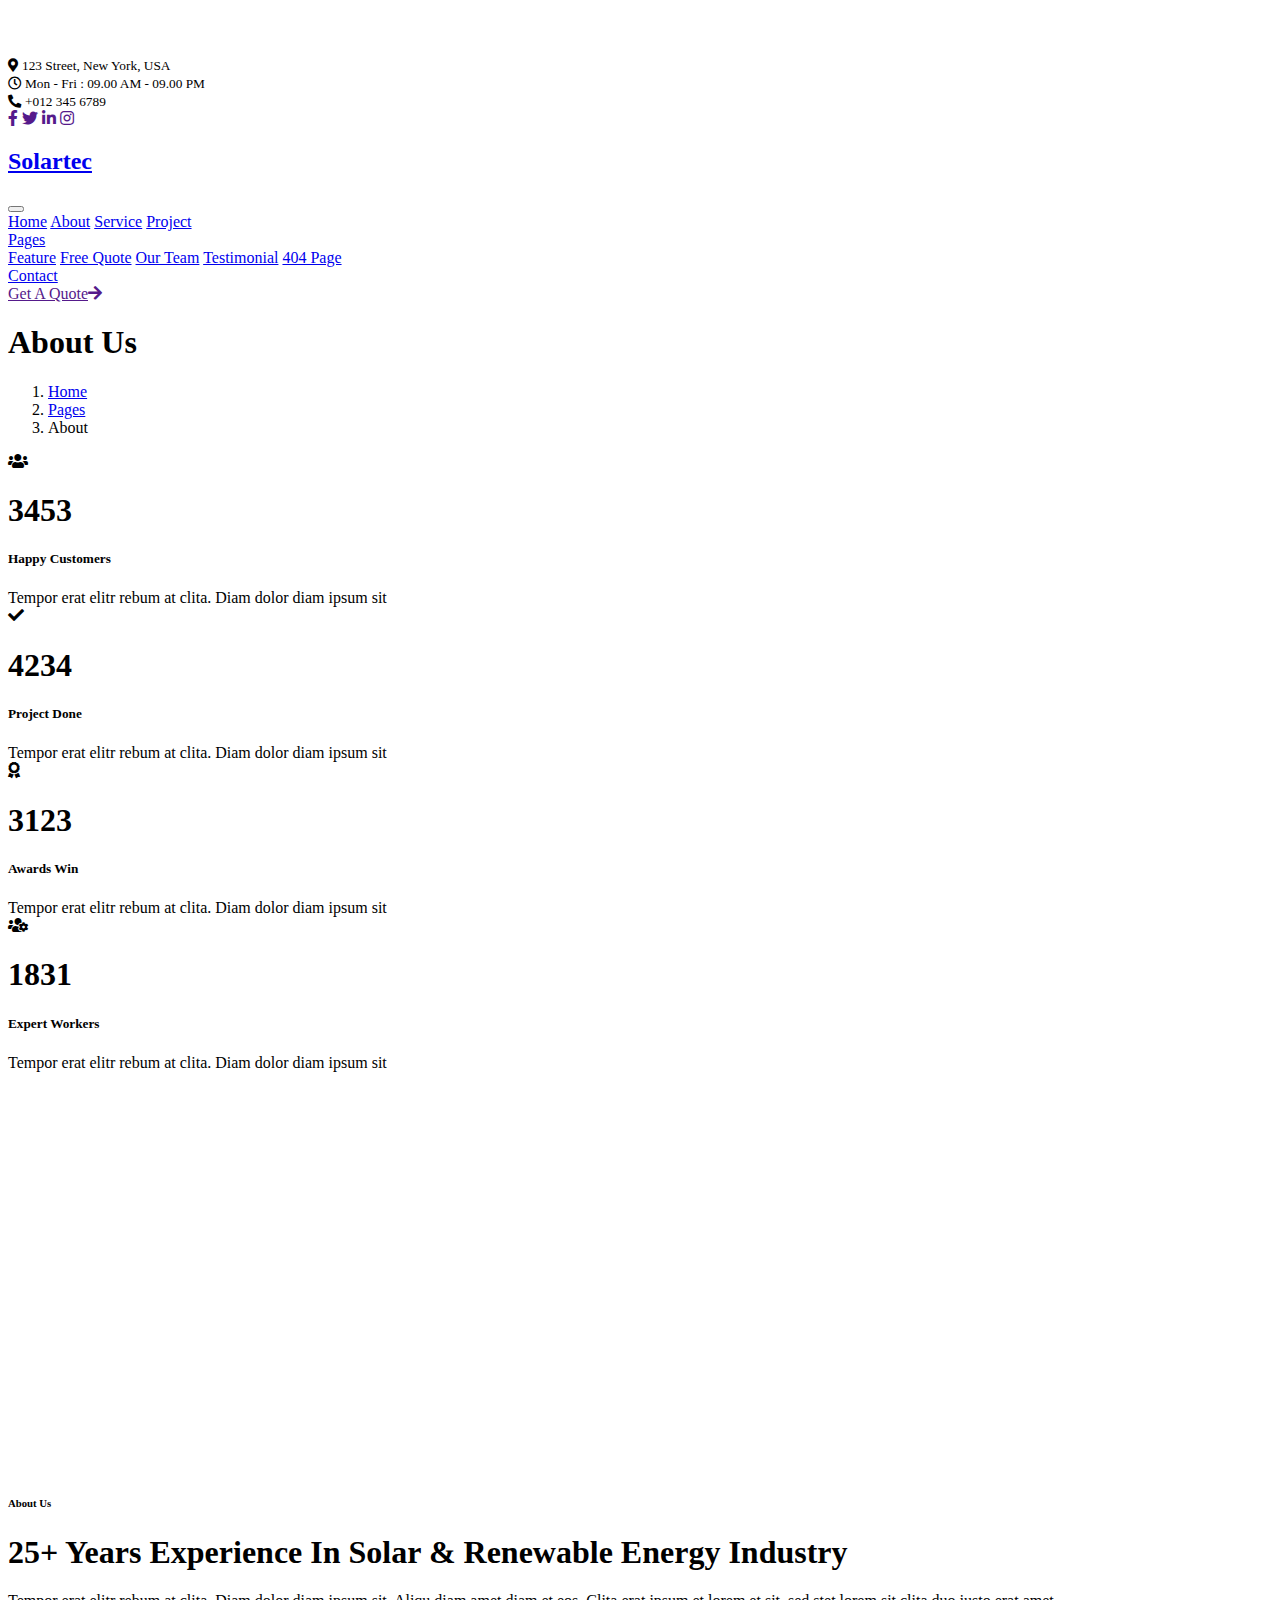
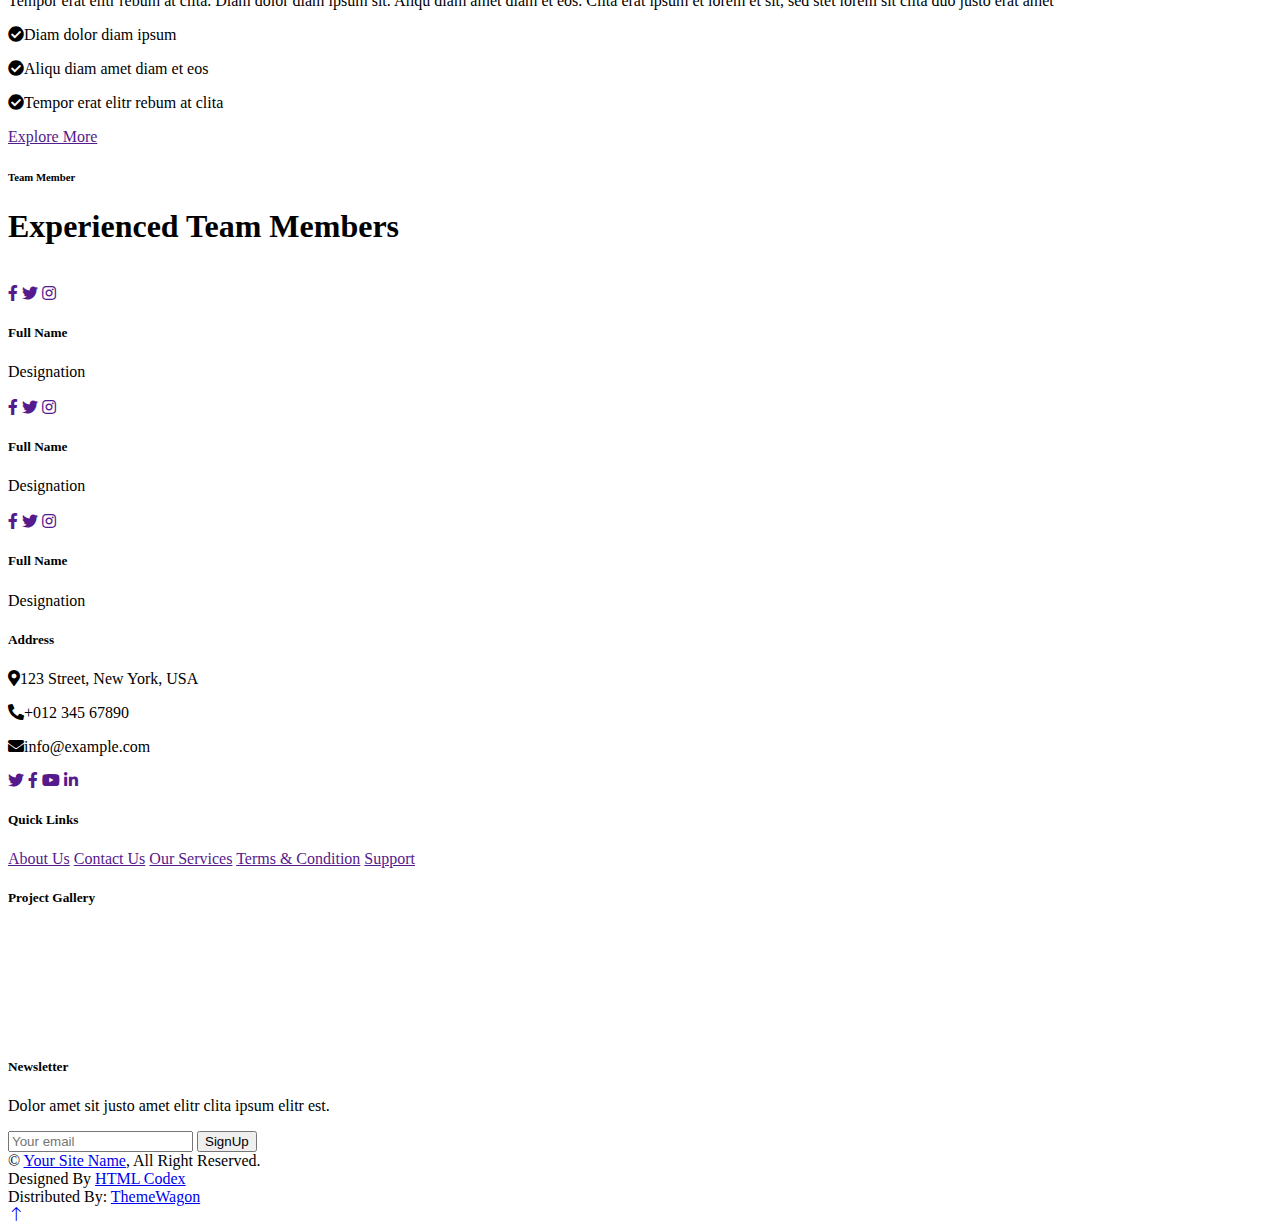
==== about.html @ 2e301d03 "Create about.html" ====
<!DOCTYPE html>
<html lang="en">

<head>
    <meta charset="utf-8">
    <title>Solartec - Renewable Energy Website Template</title>
    <meta content="width=device-width, initial-scale=1.0" name="viewport">
    <meta content="" name="keywords">
    <meta content="" name="description">

    <!-- Favicon -->
    <link href="img/favicon.ico" rel="icon">

    <!-- Google Web Fonts -->
    <link rel="preconnect" href="https://fonts.googleapis.com">
    <link rel="preconnect" href="https://fonts.gstatic.com" crossorigin>
    <link href="https://fonts.googleapis.com/css2?family=Open+Sans:wght@400;500&family=Roboto:wght@500;700;900&display=swap" rel="stylesheet"> 

    <!-- Icon Font Stylesheet -->
    <link href="https://cdnjs.cloudflare.com/ajax/libs/font-awesome/5.10.0/css/all.min.css" rel="stylesheet">
    <link href="https://cdn.jsdelivr.net/npm/bootstrap-icons@1.4.1/font/bootstrap-icons.css" rel="stylesheet">

    <!-- Libraries Stylesheet -->
    <link href="lib/animate/animate.min.css" rel="stylesheet">
    <link href="lib/owlcarousel/assets/owl.carousel.min.css" rel="stylesheet">
    <link href="lib/lightbox/css/lightbox.min.css" rel="stylesheet">

    <!-- Customized Bootstrap Stylesheet -->
    <link href="css/bootstrap.min.css" rel="stylesheet">

    <!-- Template Stylesheet -->
    <link href="css/style.css" rel="stylesheet">
</head>

<body>
    <!-- Spinner Start -->
    <div id="spinner" class="show bg-white position-fixed translate-middle w-100 vh-100 top-50 start-50 d-flex align-items-center justify-content-center">
        <div class="spinner-border text-primary" style="width: 3rem; height: 3rem;" role="status">
            <span class="sr-only">Loading...</span>
        </div>
    </div>
    <!-- Spinner End -->


    <!-- Topbar Start -->
    <div class="container-fluid bg-dark p-0">
        <div class="row gx-0 d-none d-lg-flex">
            <div class="col-lg-7 px-5 text-start">
                <div class="h-100 d-inline-flex align-items-center me-4">
                    <small class="fa fa-map-marker-alt text-primary me-2"></small>
                    <small>123 Street, New York, USA</small>
                </div>
                <div class="h-100 d-inline-flex align-items-center">
                    <small class="far fa-clock text-primary me-2"></small>
                    <small>Mon - Fri : 09.00 AM - 09.00 PM</small>
                </div>
            </div>
            <div class="col-lg-5 px-5 text-end">
                <div class="h-100 d-inline-flex align-items-center me-4">
                    <small class="fa fa-phone-alt text-primary me-2"></small>
                    <small>+012 345 6789</small>
                </div>
                <div class="h-100 d-inline-flex align-items-center mx-n2">
                    <a class="btn btn-square btn-link rounded-0 border-0 border-end border-secondary" href=""><i class="fab fa-facebook-f"></i></a>
                    <a class="btn btn-square btn-link rounded-0 border-0 border-end border-secondary" href=""><i class="fab fa-twitter"></i></a>
                    <a class="btn btn-square btn-link rounded-0 border-0 border-end border-secondary" href=""><i class="fab fa-linkedin-in"></i></a>
                    <a class="btn btn-square btn-link rounded-0" href=""><i class="fab fa-instagram"></i></a>
                </div>
            </div>
        </div>
    </div>
    <!-- Topbar End -->


    <!-- Navbar Start -->
    <nav class="navbar navbar-expand-lg bg-white navbar-light sticky-top p-0">
        <a href="index.html" class="navbar-brand d-flex align-items-center border-end px-4 px-lg-5">
            <h2 class="m-0 text-primary">Solartec</h2>
        </a>
        <button type="button" class="navbar-toggler me-4" data-bs-toggle="collapse" data-bs-target="#navbarCollapse">
            <span class="navbar-toggler-icon"></span>
        </button>
        <div class="collapse navbar-collapse" id="navbarCollapse">
            <div class="navbar-nav ms-auto p-4 p-lg-0">
                <a href="index.html" class="nav-item nav-link">Home</a>
                <a href="about.html" class="nav-item nav-link active">About</a>
                <a href="service.html" class="nav-item nav-link">Service</a>
                <a href="project.html" class="nav-item nav-link">Project</a>
                <div class="nav-item dropdown">
                    <a href="#" class="nav-link dropdown-toggle" data-bs-toggle="dropdown">Pages</a>
                    <div class="dropdown-menu bg-light m-0">
                        <a href="feature.html" class="dropdown-item">Feature</a>
                        <a href="quote.html" class="dropdown-item">Free Quote</a>
                        <a href="team.html" class="dropdown-item">Our Team</a>
                        <a href="testimonial.html" class="dropdown-item">Testimonial</a>
                        <a href="404.html" class="dropdown-item">404 Page</a>
                    </div>
                </div>
                <a href="contact.html" class="nav-item nav-link">Contact</a>
            </div>
            <a href="" class="btn btn-primary rounded-0 py-4 px-lg-5 d-none d-lg-block">Get A Quote<i class="fa fa-arrow-right ms-3"></i></a>
        </div>
    </nav>
    <!-- Navbar End -->


    <!-- Page Header Start -->
    <div class="container-fluid page-header py-5 mb-5">
        <div class="container py-5">
            <h1 class="display-3 text-white mb-3 animated slideInDown">About Us</h1>
            <nav aria-label="breadcrumb animated slideInDown">
                <ol class="breadcrumb">
                    <li class="breadcrumb-item"><a class="text-white" href="#">Home</a></li>
                    <li class="breadcrumb-item"><a class="text-white" href="#">Pages</a></li>
                    <li class="breadcrumb-item text-white active" aria-current="page">About</li>
                </ol>
            </nav>
        </div>
    </div>
    <!-- Page Header End -->


    <!-- Feature Start -->
    <div class="container-xxl py-5">
        <div class="container">
            <div class="row g-5">
                <div class="col-md-6 col-lg-3 wow fadeIn" data-wow-delay="0.1s">
                    <div class="d-flex align-items-center mb-4">
                        <div class="btn-lg-square bg-primary rounded-circle me-3">
                            <i class="fa fa-users text-white"></i>
                        </div>
                        <h1 class="mb-0" data-toggle="counter-up">3453</h1>
                    </div>
                    <h5 class="mb-3">Happy Customers</h5>
                    <span>Tempor erat elitr rebum at clita. Diam dolor diam ipsum sit</span>
                </div>
                <div class="col-md-6 col-lg-3 wow fadeIn" data-wow-delay="0.3s">
                    <div class="d-flex align-items-center mb-4">
                        <div class="btn-lg-square bg-primary rounded-circle me-3">
                            <i class="fa fa-check text-white"></i>
                        </div>
                        <h1 class="mb-0" data-toggle="counter-up">4234</h1>
                    </div>
                    <h5 class="mb-3">Project Done</h5>
                    <span>Tempor erat elitr rebum at clita. Diam dolor diam ipsum sit</span>
                </div>
                <div class="col-md-6 col-lg-3 wow fadeIn" data-wow-delay="0.5s">
                    <div class="d-flex align-items-center mb-4">
                        <div class="btn-lg-square bg-primary rounded-circle me-3">
                            <i class="fa fa-award text-white"></i>
                        </div>
                        <h1 class="mb-0" data-toggle="counter-up">3123</h1>
                    </div>
                    <h5 class="mb-3">Awards Win</h5>
                    <span>Tempor erat elitr rebum at clita. Diam dolor diam ipsum sit</span>
                </div>
                <div class="col-md-6 col-lg-3 wow fadeIn" data-wow-delay="0.7s">
                    <div class="d-flex align-items-center mb-4">
                        <div class="btn-lg-square bg-primary rounded-circle me-3">
                            <i class="fa fa-users-cog text-white"></i>
                        </div>
                        <h1 class="mb-0" data-toggle="counter-up">1831</h1>
                    </div>
                    <h5 class="mb-3">Expert Workers</h5>
                    <span>Tempor erat elitr rebum at clita. Diam dolor diam ipsum sit</span>
                </div>
            </div>
        </div>
    </div>
    <!-- Feature Start -->
    

    <!-- About Start -->
    <div class="container-fluid bg-light overflow-hidden my-5 px-lg-0">
        <div class="container about px-lg-0">
            <div class="row g-0 mx-lg-0">
                <div class="col-lg-6 ps-lg-0 wow fadeIn" data-wow-delay="0.1s" style="min-height: 400px;">
                    <div class="position-relative h-100">
                        <img class="position-absolute img-fluid w-100 h-100" src="img/about.jpg" style="object-fit: cover;" alt="">
                    </div>
                </div>
                <div class="col-lg-6 about-text py-5 wow fadeIn" data-wow-delay="0.5s">
                    <div class="p-lg-5 pe-lg-0">
                        <h6 class="text-primary">About Us</h6>
                        <h1 class="mb-4">25+ Years Experience In Solar & Renewable Energy Industry</h1>
                        <p>Tempor erat elitr rebum at clita. Diam dolor diam ipsum sit. Aliqu diam amet diam et eos. Clita erat ipsum et lorem et sit, sed stet lorem sit clita duo justo erat amet</p>
                        <p><i class="fa fa-check-circle text-primary me-3"></i>Diam dolor diam ipsum</p>
                        <p><i class="fa fa-check-circle text-primary me-3"></i>Aliqu diam amet diam et eos</p>
                        <p><i class="fa fa-check-circle text-primary me-3"></i>Tempor erat elitr rebum at clita</p>
                        <a href="" class="btn btn-primary rounded-pill py-3 px-5 mt-3">Explore More</a>
                    </div>
                </div>
            </div>
        </div>
    </div>
    <!-- About End -->


    <!-- Team Start -->
    <div class="container-xxl py-5">
        <div class="container">
            <div class="text-center mx-auto mb-5 wow fadeInUp" data-wow-delay="0.1s" style="max-width: 600px;">
                <h6 class="text-primary">Team Member</h6>
                <h1 class="mb-4">Experienced Team Members</h1>
            </div>
            <div class="row g-4">
                <div class="col-lg-4 col-md-6 wow fadeInUp" data-wow-delay="0.1s">
                    <div class="team-item rounded overflow-hidden">
                        <div class="d-flex">
                            <img class="img-fluid w-75" src="img/team-1.jpg" alt="">
                            <div class="team-social w-25">
                                <a class="btn btn-lg-square btn-outline-primary rounded-circle mt-3" href=""><i class="fab fa-facebook-f"></i></a>
                                <a class="btn btn-lg-square btn-outline-primary rounded-circle mt-3" href=""><i class="fab fa-twitter"></i></a>
                                <a class="btn btn-lg-square btn-outline-primary rounded-circle mt-3" href=""><i class="fab fa-instagram"></i></a>
                            </div>
                        </div>
                        <div class="p-4">
                            <h5>Full Name</h5>
                            <span>Designation</span>
                        </div>
                    </div>
                </div>
                <div class="col-lg-4 col-md-6 wow fadeInUp" data-wow-delay="0.3s">
                    <div class="team-item rounded overflow-hidden">
                        <div class="d-flex">
                            <img class="img-fluid w-75" src="img/team-2.jpg" alt="">
                            <div class="team-social w-25">
                                <a class="btn btn-lg-square btn-outline-primary rounded-circle mt-3" href=""><i class="fab fa-facebook-f"></i></a>
                                <a class="btn btn-lg-square btn-outline-primary rounded-circle mt-3" href=""><i class="fab fa-twitter"></i></a>
                                <a class="btn btn-lg-square btn-outline-primary rounded-circle mt-3" href=""><i class="fab fa-instagram"></i></a>
                            </div>
                        </div>
                        <div class="p-4">
                            <h5>Full Name</h5>
                            <span>Designation</span>
                        </div>
                    </div>
                </div>
                <div class="col-lg-4 col-md-6 wow fadeInUp" data-wow-delay="0.5s">
                    <div class="team-item rounded overflow-hidden">
                        <div class="d-flex">
                            <img class="img-fluid w-75" src="img/team-3.jpg" alt="">
                            <div class="team-social w-25">
                                <a class="btn btn-lg-square btn-outline-primary rounded-circle mt-3" href=""><i class="fab fa-facebook-f"></i></a>
                                <a class="btn btn-lg-square btn-outline-primary rounded-circle mt-3" href=""><i class="fab fa-twitter"></i></a>
                                <a class="btn btn-lg-square btn-outline-primary rounded-circle mt-3" href=""><i class="fab fa-instagram"></i></a>
                            </div>
                        </div>
                        <div class="p-4">
                            <h5>Full Name</h5>
                            <span>Designation</span>
                        </div>
                    </div>
                </div>
            </div>
        </div>
    </div>
    <!-- Team End -->
        

    <!-- Footer Start -->
    <div class="container-fluid bg-dark text-body footer mt-5 pt-5 wow fadeIn" data-wow-delay="0.1s">
        <div class="container py-5">
            <div class="row g-5">
                <div class="col-lg-3 col-md-6">
                    <h5 class="text-white mb-4">Address</h5>
                    <p class="mb-2"><i class="fa fa-map-marker-alt me-3"></i>123 Street, New York, USA</p>
                    <p class="mb-2"><i class="fa fa-phone-alt me-3"></i>+012 345 67890</p>
                    <p class="mb-2"><i class="fa fa-envelope me-3"></i>info@example.com</p>
                    <div class="d-flex pt-2">
                        <a class="btn btn-square btn-outline-light btn-social" href=""><i class="fab fa-twitter"></i></a>
                        <a class="btn btn-square btn-outline-light btn-social" href=""><i class="fab fa-facebook-f"></i></a>
                        <a class="btn btn-square btn-outline-light btn-social" href=""><i class="fab fa-youtube"></i></a>
                        <a class="btn btn-square btn-outline-light btn-social" href=""><i class="fab fa-linkedin-in"></i></a>
                    </div>
                </div>
                <div class="col-lg-3 col-md-6">
                    <h5 class="text-white mb-4">Quick Links</h5>
                    <a class="btn btn-link" href="">About Us</a>
                    <a class="btn btn-link" href="">Contact Us</a>
                    <a class="btn btn-link" href="">Our Services</a>
                    <a class="btn btn-link" href="">Terms & Condition</a>
                    <a class="btn btn-link" href="">Support</a>
                </div>
                <div class="col-lg-3 col-md-6">
                    <h5 class="text-white mb-4">Project Gallery</h5>
                    <div class="row g-2">
                        <div class="col-4">
                            <img class="img-fluid rounded" src="img/gallery-1.jpg" alt="">
                        </div>
                        <div class="col-4">
                            <img class="img-fluid rounded" src="img/gallery-2.jpg" alt="">
                        </div>
                        <div class="col-4">
                            <img class="img-fluid rounded" src="img/gallery-3.jpg" alt="">
                        </div>
                        <div class="col-4">
                            <img class="img-fluid rounded" src="img/gallery-4.jpg" alt="">
                        </div>
                        <div class="col-4">
                            <img class="img-fluid rounded" src="img/gallery-5.jpg" alt="">
                        </div>
                        <div class="col-4">
                            <img class="img-fluid rounded" src="img/gallery-6.jpg" alt="">
                        </div>
                    </div>
                </div>
                <div class="col-lg-3 col-md-6">
                    <h5 class="text-white mb-4">Newsletter</h5>
                    <p>Dolor amet sit justo amet elitr clita ipsum elitr est.</p>
                    <div class="position-relative mx-auto" style="max-width: 400px;">
                        <input class="form-control border-0 w-100 py-3 ps-4 pe-5" type="text" placeholder="Your email">
                        <button type="button" class="btn btn-primary py-2 position-absolute top-0 end-0 mt-2 me-2">SignUp</button>
                    </div>
                </div>
            </div>
        </div>
        <div class="container">
            <div class="copyright">
                <div class="row">
                    <div class="col-md-6 text-center text-md-start mb-3 mb-md-0">
                        &copy; <a href="#">Your Site Name</a>, All Right Reserved.
                    </div>
                    <div class="col-md-6 text-center text-md-end">
                        <!--/*** This template is free as long as you keep the footer author’s credit link/attribution link/backlink. If you'd like to use the template without the footer author’s credit link/attribution link/backlink, you can purchase the Credit Removal License from "https://htmlcodex.com/credit-removal". Thank you for your support. ***/-->
                        Designed By <a href="https://htmlcodex.com">HTML Codex</a>
                        <br>Distributed By: <a href="https://themewagon.com" target="_blank">ThemeWagon</a>
                    </div>
                </div>
            </div>
        </div>
    </div>
    <!-- Footer End -->


    <!-- Back to Top -->
    <a href="#" class="btn btn-lg btn-primary btn-lg-square rounded-circle back-to-top"><i class="bi bi-arrow-up"></i></a>


    <!-- JavaScript Libraries -->
    <script src="https://code.jquery.com/jquery-3.4.1.min.js"></script>
    <script src="https://cdn.jsdelivr.net/npm/bootstrap@5.0.0/dist/js/bootstrap.bundle.min.js"></script>
    <script src="lib/wow/wow.min.js"></script>
    <script src="lib/easing/easing.min.js"></script>
    <script src="lib/waypoints/waypoints.min.js"></script>
    <script src="lib/counterup/counterup.min.js"></script>
    <script src="lib/owlcarousel/owl.carousel.min.js"></script>
    <script src="lib/isotope/isotope.pkgd.min.js"></script>
    <script src="lib/lightbox/js/lightbox.min.js"></script>

    <!-- Template Javascript -->
    <script src="js/main.js"></script>
</body>

</html>
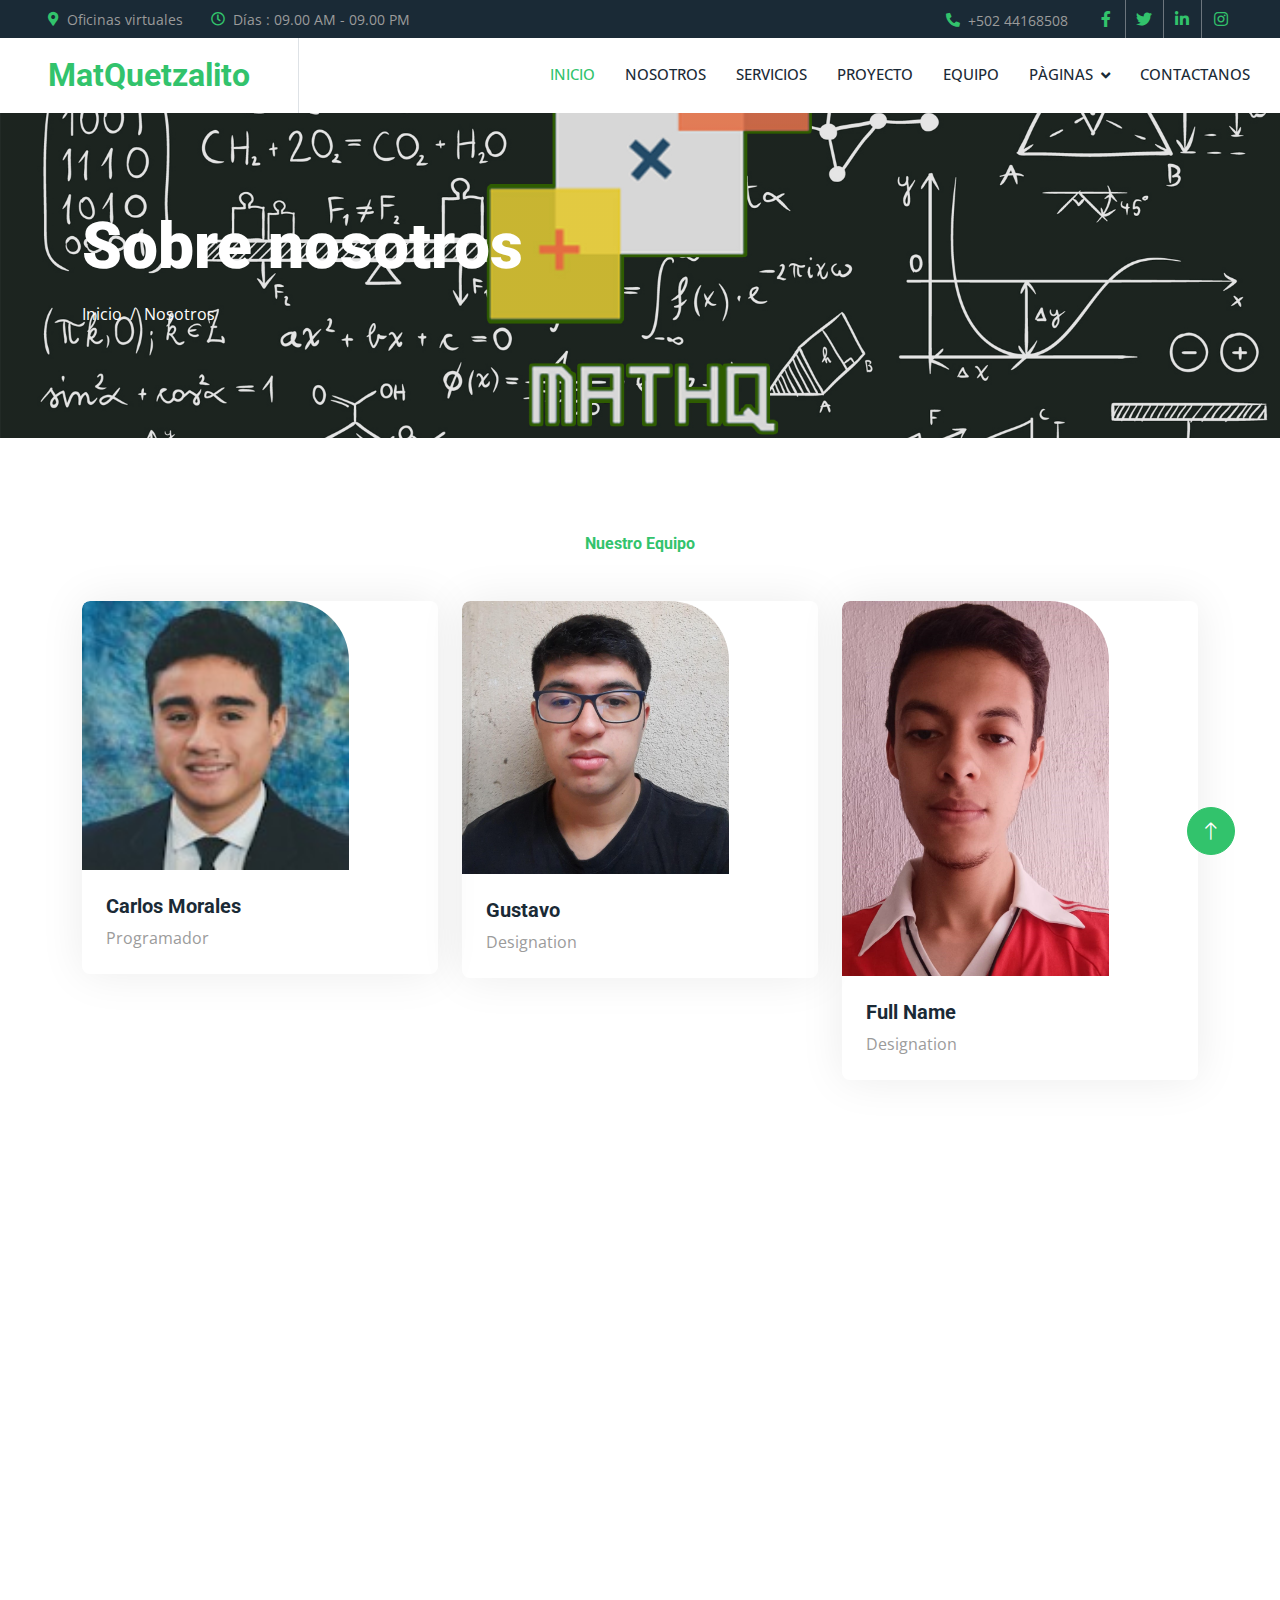
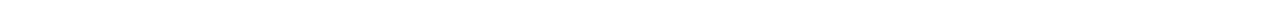
==== commit 67b83788: "Update about.html" ====
--- a/about.html
+++ b/about.html
@@ -3,7 +3,7 @@
 
 <head>
     <meta charset="utf-8">
-    <title>Solartec - Renewable Energy Website Template</title>
+    <title>Nosotros</title>
     <meta content="width=device-width, initial-scale=1.0" name="viewport">
     <meta content="" name="keywords">
     <meta content="" name="description">
@@ -36,7 +36,7 @@
     <!-- Spinner Start -->
     <div id="spinner" class="show bg-white position-fixed translate-middle w-100 vh-100 top-50 start-50 d-flex align-items-center justify-content-center">
         <div class="spinner-border text-primary" style="width: 3rem; height: 3rem;" role="status">
-            <span class="sr-only">Loading...</span>
+            <span class="sr-only">Cargando...</span>
         </div>
     </div>
     <!-- Spinner End -->
@@ -48,23 +48,23 @@
             <div class="col-lg-7 px-5 text-start">
                 <div class="h-100 d-inline-flex align-items-center me-4">
                     <small class="fa fa-map-marker-alt text-primary me-2"></small>
-                    <small>123 Street, New York, USA</small>
+                    <small>Oficinas virtuales </small>
                 </div>
                 <div class="h-100 d-inline-flex align-items-center">
                     <small class="far fa-clock text-primary me-2"></small>
-                    <small>Mon - Fri : 09.00 AM - 09.00 PM</small>
+                    <small>Días  : 09.00 AM - 09.00 PM</small>
                 </div>
             </div>
             <div class="col-lg-5 px-5 text-end">
                 <div class="h-100 d-inline-flex align-items-center me-4">
                     <small class="fa fa-phone-alt text-primary me-2"></small>
-                    <small>+012 345 6789</small>
+                    <small>+502 44168508</small>
                 </div>
                 <div class="h-100 d-inline-flex align-items-center mx-n2">
-                    <a class="btn btn-square btn-link rounded-0 border-0 border-end border-secondary" href=""><i class="fab fa-facebook-f"></i></a>
+                    <a class="btn btn-square btn-link rounded-0 border-0 border-end border-secondary" href="https://www.facebook.com/profile.php?id=100080714736015" target="_blank"><i class="fab fa-facebook-f"></i></a>
                     <a class="btn btn-square btn-link rounded-0 border-0 border-end border-secondary" href=""><i class="fab fa-twitter"></i></a>
                     <a class="btn btn-square btn-link rounded-0 border-0 border-end border-secondary" href=""><i class="fab fa-linkedin-in"></i></a>
-                    <a class="btn btn-square btn-link rounded-0" href=""><i class="fab fa-instagram"></i></a>
+                    <a class="btn btn-square btn-link rounded-0" href="https://www.instagram.com/math_quetzalito/" target="_blank"><i class="fab fa-instagram"></i></a>
                 </div>
             </div>
         </div>
@@ -75,30 +75,30 @@
     <!-- Navbar Start -->
     <nav class="navbar navbar-expand-lg bg-white navbar-light sticky-top p-0">
         <a href="index.html" class="navbar-brand d-flex align-items-center border-end px-4 px-lg-5">
-            <h2 class="m-0 text-primary">Solartec</h2>
+            <h2 class="m-0 text-primary">MatQuetzalito</h2>
         </a>
         <button type="button" class="navbar-toggler me-4" data-bs-toggle="collapse" data-bs-target="#navbarCollapse">
             <span class="navbar-toggler-icon"></span>
         </button>
         <div class="collapse navbar-collapse" id="navbarCollapse">
             <div class="navbar-nav ms-auto p-4 p-lg-0">
-                <a href="index.html" class="nav-item nav-link">Home</a>
-                <a href="about.html" class="nav-item nav-link active">About</a>
-                <a href="service.html" class="nav-item nav-link">Service</a>
-                <a href="project.html" class="nav-item nav-link">Project</a>
+                <a href="index.html" class="nav-item nav-link active">inicio</a>
+                <a href="about.html" class="nav-item nav-link">Nosotros</a>
+                <a href="service.html" class="nav-item nav-link">Servicios</a>
+                <a href="project.html" class="nav-item nav-link">proyecto</a>
+                <a href="team.html" class="nav-item nav-link">Equipo</a>
                 <div class="nav-item dropdown">
-                    <a href="#" class="nav-link dropdown-toggle" data-bs-toggle="dropdown">Pages</a>
-                    <div class="dropdown-menu bg-light m-0">
+                    <a href="#" class="nav-link dropdown-toggle" data-bs-toggle="dropdown">Pàginas</a>
+                    <!--<div class="dropdown-menu bg-light m-0">
                         <a href="feature.html" class="dropdown-item">Feature</a>
                         <a href="quote.html" class="dropdown-item">Free Quote</a>
-                        <a href="team.html" class="dropdown-item">Our Team</a>
                         <a href="testimonial.html" class="dropdown-item">Testimonial</a>
                         <a href="404.html" class="dropdown-item">404 Page</a>
-                    </div>
-                </div>
-                <a href="contact.html" class="nav-item nav-link">Contact</a>
-            </div>
-            <a href="" class="btn btn-primary rounded-0 py-4 px-lg-5 d-none d-lg-block">Get A Quote<i class="fa fa-arrow-right ms-3"></i></a>
+                    </div>-->
+                </div>
+                <a href="contact.html" class="nav-item nav-link">Contactanos</a>
+            </div>
+            <!--<a href="" class="btn btn-primary rounded-0 py-4 px-lg-5 d-none d-lg-block">Get A Quote<i class="fa fa-arrow-right ms-3"></i></a>-->
         </div>
     </nav>
     <!-- Navbar End -->
@@ -107,12 +107,11 @@
     <!-- Page Header Start -->
     <div class="container-fluid page-header py-5 mb-5">
         <div class="container py-5">
-            <h1 class="display-3 text-white mb-3 animated slideInDown">About Us</h1>
+            <h1 class="display-3 text-white mb-3 animated slideInDown">Sobre nosotros</h1>
             <nav aria-label="breadcrumb animated slideInDown">
                 <ol class="breadcrumb">
-                    <li class="breadcrumb-item"><a class="text-white" href="#">Home</a></li>
-                    <li class="breadcrumb-item"><a class="text-white" href="#">Pages</a></li>
-                    <li class="breadcrumb-item text-white active" aria-current="page">About</li>
+                    <li class="breadcrumb-item"><a class="text-white" href="#">Inicio</a></li>
+                    <li class="breadcrumb-item"><a class="text-white" href="#">Nosotros</a></li>
                 </ol>
             </nav>
         </div>
@@ -120,118 +119,39 @@
     <!-- Page Header End -->
 
 
-    <!-- Feature Start -->
-    <div class="container-xxl py-5">
-        <div class="container">
-            <div class="row g-5">
-                <div class="col-md-6 col-lg-3 wow fadeIn" data-wow-delay="0.1s">
-                    <div class="d-flex align-items-center mb-4">
-                        <div class="btn-lg-square bg-primary rounded-circle me-3">
-                            <i class="fa fa-users text-white"></i>
-                        </div>
-                        <h1 class="mb-0" data-toggle="counter-up">3453</h1>
-                    </div>
-                    <h5 class="mb-3">Happy Customers</h5>
-                    <span>Tempor erat elitr rebum at clita. Diam dolor diam ipsum sit</span>
-                </div>
-                <div class="col-md-6 col-lg-3 wow fadeIn" data-wow-delay="0.3s">
-                    <div class="d-flex align-items-center mb-4">
-                        <div class="btn-lg-square bg-primary rounded-circle me-3">
-                            <i class="fa fa-check text-white"></i>
-                        </div>
-                        <h1 class="mb-0" data-toggle="counter-up">4234</h1>
-                    </div>
-                    <h5 class="mb-3">Project Done</h5>
-                    <span>Tempor erat elitr rebum at clita. Diam dolor diam ipsum sit</span>
-                </div>
-                <div class="col-md-6 col-lg-3 wow fadeIn" data-wow-delay="0.5s">
-                    <div class="d-flex align-items-center mb-4">
-                        <div class="btn-lg-square bg-primary rounded-circle me-3">
-                            <i class="fa fa-award text-white"></i>
-                        </div>
-                        <h1 class="mb-0" data-toggle="counter-up">3123</h1>
-                    </div>
-                    <h5 class="mb-3">Awards Win</h5>
-                    <span>Tempor erat elitr rebum at clita. Diam dolor diam ipsum sit</span>
-                </div>
-                <div class="col-md-6 col-lg-3 wow fadeIn" data-wow-delay="0.7s">
-                    <div class="d-flex align-items-center mb-4">
-                        <div class="btn-lg-square bg-primary rounded-circle me-3">
-                            <i class="fa fa-users-cog text-white"></i>
-                        </div>
-                        <h1 class="mb-0" data-toggle="counter-up">1831</h1>
-                    </div>
-                    <h5 class="mb-3">Expert Workers</h5>
-                    <span>Tempor erat elitr rebum at clita. Diam dolor diam ipsum sit</span>
-                </div>
-            </div>
-        </div>
-    </div>
-    <!-- Feature Start -->
     
-
-    <!-- About Start -->
-    <div class="container-fluid bg-light overflow-hidden my-5 px-lg-0">
-        <div class="container about px-lg-0">
-            <div class="row g-0 mx-lg-0">
-                <div class="col-lg-6 ps-lg-0 wow fadeIn" data-wow-delay="0.1s" style="min-height: 400px;">
-                    <div class="position-relative h-100">
-                        <img class="position-absolute img-fluid w-100 h-100" src="img/about.jpg" style="object-fit: cover;" alt="">
-                    </div>
-                </div>
-                <div class="col-lg-6 about-text py-5 wow fadeIn" data-wow-delay="0.5s">
-                    <div class="p-lg-5 pe-lg-0">
-                        <h6 class="text-primary">About Us</h6>
-                        <h1 class="mb-4">25+ Years Experience In Solar & Renewable Energy Industry</h1>
-                        <p>Tempor erat elitr rebum at clita. Diam dolor diam ipsum sit. Aliqu diam amet diam et eos. Clita erat ipsum et lorem et sit, sed stet lorem sit clita duo justo erat amet</p>
-                        <p><i class="fa fa-check-circle text-primary me-3"></i>Diam dolor diam ipsum</p>
-                        <p><i class="fa fa-check-circle text-primary me-3"></i>Aliqu diam amet diam et eos</p>
-                        <p><i class="fa fa-check-circle text-primary me-3"></i>Tempor erat elitr rebum at clita</p>
-                        <a href="" class="btn btn-primary rounded-pill py-3 px-5 mt-3">Explore More</a>
-                    </div>
-                </div>
-            </div>
-        </div>
-    </div>
-    <!-- About End -->
-
+    
+
+  
 
     <!-- Team Start -->
     <div class="container-xxl py-5">
         <div class="container">
             <div class="text-center mx-auto mb-5 wow fadeInUp" data-wow-delay="0.1s" style="max-width: 600px;">
-                <h6 class="text-primary">Team Member</h6>
-                <h1 class="mb-4">Experienced Team Members</h1>
+                <h6 class="text-primary">Nuestro Equipo</h6>
+                
             </div>
             <div class="row g-4">
                 <div class="col-lg-4 col-md-6 wow fadeInUp" data-wow-delay="0.1s">
                     <div class="team-item rounded overflow-hidden">
                         <div class="d-flex">
-                            <img class="img-fluid w-75" src="img/team-1.jpg" alt="">
-                            <div class="team-social w-25">
-                                <a class="btn btn-lg-square btn-outline-primary rounded-circle mt-3" href=""><i class="fab fa-facebook-f"></i></a>
-                                <a class="btn btn-lg-square btn-outline-primary rounded-circle mt-3" href=""><i class="fab fa-twitter"></i></a>
-                                <a class="btn btn-lg-square btn-outline-primary rounded-circle mt-3" href=""><i class="fab fa-instagram"></i></a>
-                            </div>
+                            <img class="img-fluid w-75" src="img/Carlos.jpg" alt="">
+                           
                         </div>
                         <div class="p-4">
-                            <h5>Full Name</h5>
-                            <span>Designation</span>
+                            <h5>Carlos Morales</h5>
+                            <span>Programador</span>
                         </div>
                     </div>
                 </div>
                 <div class="col-lg-4 col-md-6 wow fadeInUp" data-wow-delay="0.3s">
                     <div class="team-item rounded overflow-hidden">
                         <div class="d-flex">
-                            <img class="img-fluid w-75" src="img/team-2.jpg" alt="">
-                            <div class="team-social w-25">
-                                <a class="btn btn-lg-square btn-outline-primary rounded-circle mt-3" href=""><i class="fab fa-facebook-f"></i></a>
-                                <a class="btn btn-lg-square btn-outline-primary rounded-circle mt-3" href=""><i class="fab fa-twitter"></i></a>
-                                <a class="btn btn-lg-square btn-outline-primary rounded-circle mt-3" href=""><i class="fab fa-instagram"></i></a>
-                            </div>
+                            <img class="img-fluid w-75" src="img/Gustavo.jpg" alt="">
+                           
                         </div>
                         <div class="p-4">
-                            <h5>Full Name</h5>
+                            <h5>Gustavo</h5>
                             <span>Designation</span>
                         </div>
                     </div>
@@ -239,12 +159,8 @@
                 <div class="col-lg-4 col-md-6 wow fadeInUp" data-wow-delay="0.5s">
                     <div class="team-item rounded overflow-hidden">
                         <div class="d-flex">
-                            <img class="img-fluid w-75" src="img/team-3.jpg" alt="">
-                            <div class="team-social w-25">
-                                <a class="btn btn-lg-square btn-outline-primary rounded-circle mt-3" href=""><i class="fab fa-facebook-f"></i></a>
-                                <a class="btn btn-lg-square btn-outline-primary rounded-circle mt-3" href=""><i class="fab fa-twitter"></i></a>
-                                <a class="btn btn-lg-square btn-outline-primary rounded-circle mt-3" href=""><i class="fab fa-instagram"></i></a>
-                            </div>
+                            <img class="img-fluid w-75" src="img/Leo.jpeg" alt="">
+                         
                         </div>
                         <div class="p-4">
                             <h5>Full Name</h5>
--- a/css/style.css
+++ b/css/style.css
@@ -0,0 +1,576 @@
+/********** Template CSS **********/
+:root {
+    --primary: #32C36C;
+    --light: #F6F7F8;
+    --dark: #1A2A36;
+}
+
+.fw-medium {
+    font-weight: 500 !important;
+}
+
+.fw-bold {
+    font-weight: 700 !important;
+}
+
+.fw-black {
+    font-weight: 900 !important;
+}
+
+.back-to-top {
+    position: fixed;
+    display: none;
+    right: 45px;
+    bottom: 45px;
+    z-index: 99;
+}
+
+
+/*** Spinner ***/
+#spinner {
+    opacity: 0;
+    visibility: hidden;
+    transition: opacity .5s ease-out, visibility 0s linear .5s;
+    z-index: 99999;
+}
+
+#spinner.show {
+    transition: opacity .5s ease-out, visibility 0s linear 0s;
+    visibility: visible;
+    opacity: 1;
+}
+
+
+/*** Button ***/
+.btn {
+    font-weight: 500;
+    transition: .5s;
+}
+
+.btn.btn-primary,
+.btn.btn-outline-primary:hover {
+    color: #FFFFFF;
+}
+
+.btn-square {
+    width: 38px;
+    height: 38px;
+}
+
+.btn-sm-square {
+    width: 32px;
+    height: 32px;
+}
+
+.btn-lg-square {
+    width: 48px;
+    height: 48px;
+}
+
+.btn-square,
+.btn-sm-square,
+.btn-lg-square {
+    padding: 0;
+    display: flex;
+    align-items: center;
+    justify-content: center;
+    font-weight: normal;
+}
+
+/*** Navbar ***/
+.navbar.sticky-top {
+    top: -100px;
+    transition: .5s;
+}
+
+.navbar .navbar-brand,
+.navbar a.btn {
+    height: 75px;
+}
+
+.navbar .navbar-nav .nav-link {
+    margin-right: 30px;
+    padding: 25px 0;
+    color: var(--dark);
+    font-size: 15px;
+    font-weight: 500;
+    text-transform: uppercase;
+    outline: none;
+}
+
+.navbar .navbar-nav .nav-link:hover,
+.navbar .navbar-nav .nav-link.active {
+    color: var(--primary);
+}
+
+.navbar .dropdown-toggle::after {
+    border: none;
+    content: "\f107";
+    font-family: "Font Awesome 5 Free";
+    font-weight: 900;
+    vertical-align: middle;
+    margin-left: 8px;
+}
+
+@media (max-width: 991.98px) {
+    .navbar .navbar-nav .nav-link  {
+        margin-right: 0;
+        padding: 10px 0;
+    }
+
+    .navbar .navbar-nav {
+        border-top: 1px solid #EEEEEE;
+    }
+}
+
+@media (min-width: 992px) {
+    .navbar .nav-item .dropdown-menu {
+        display: block;
+        border: none;
+        margin-top: 0;
+        top: 150%;
+        opacity: 0;
+        visibility: hidden;
+        transition: .5s;
+    }
+
+    .navbar .nav-item:hover .dropdown-menu {
+        top: 100%;
+        visibility: visible;
+        transition: .5s;
+        opacity: 1;
+    }
+}
+
+
+/*** Header ***/
+.owl-carousel-inner {
+    position: absolute;
+    width: 100%;
+    height: 100%;
+    top: 0;
+    left: 0;
+    display: flex;
+    align-items: center;
+    background: rgba(0, 0, 0, .1);
+}
+
+@media (max-width: 768px) {
+    .header-carousel .owl-carousel-item {
+        position: relative;
+        min-height: 500px;
+    }
+
+    .header-carousel .owl-carousel-item img {
+        position: absolute;
+        width: 100%;
+        height: 100%;
+        object-fit: cover;
+    }
+
+    .header-carousel .owl-carousel-item p {
+        font-size: 16px !important;
+    }
+}
+
+.header-carousel .owl-dots {
+    position: absolute;
+    width: 60px;
+    height: 100%;
+    top: 0;
+    right: 30px;
+    display: flex;
+    flex-direction: column;
+    align-items: center;
+    justify-content: center;
+}
+
+.header-carousel .owl-dots .owl-dot {
+    position: relative;
+    width: 45px;
+    height: 45px;
+    margin: 5px 0;
+    background: #FFFFFF;
+    box-shadow: 0 0 30px rgba(255, 255, 255, .9);
+    border-radius: 45px;
+    transition: .5s;
+}
+
+.header-carousel .owl-dots .owl-dot.active {
+    width: 60px;
+    height: 60px;
+}
+
+.header-carousel .owl-dots .owl-dot img {
+    position: absolute;
+    width: 100%;
+    height: 100%;
+    object-fit: cover;
+    padding: 2px;
+    border-radius: 45px;
+    transition: .5s;
+}
+
+.page-header {
+    background: linear-gradient(rgba(0, 0, 0, .1), rgba(0, 0, 0, .1)), url(../img/carousel-1.jpg) center center no-repeat;
+    background-size: cover;
+}
+
+.breadcrumb-item + .breadcrumb-item::before {
+    color: var(--light);
+}
+
+
+/*** About ***/
+@media (min-width: 992px) {
+    .container.about {
+        max-width: 100% !important;
+    }
+
+    .about-text  {
+        padding-right: calc(((100% - 960px) / 2) + .75rem);
+    }
+}
+
+@media (min-width: 1200px) {
+    .about-text  {
+        padding-right: calc(((100% - 1140px) / 2) + .75rem);
+    }
+}
+
+@media (min-width: 1400px) {
+    .about-text  {
+        padding-right: calc(((100% - 1320px) / 2) + .75rem);
+    }
+}
+
+
+/*** Service ***/
+.service-item {
+    box-shadow: 0 0 45px rgba(0, 0, 0, .08);
+}
+
+.service-icon {
+    position: relative;
+    margin: -50px 0 25px 0;
+    width: 100px;
+    height: 100px;
+    display: flex;
+    align-items: center;
+    justify-content: center;
+    color: var(--primary);
+    background: #FFFFFF;
+    border-radius: 100px;
+    box-shadow: 0 0 45px rgba(0, 0, 0, .08);
+    transition: .5s;
+}
+
+.service-item:hover .service-icon {
+    color: #FFFFFF;
+    background: var(--primary);
+}
+
+
+/*** Feature ***/
+@media (min-width: 992px) {
+    .container.feature {
+        max-width: 100% !important;
+    }
+
+    .feature-text  {
+        padding-left: calc(((100% - 960px) / 2) + .75rem);
+    }
+}
+
+@media (min-width: 1200px) {
+    .feature-text  {
+        padding-left: calc(((100% - 1140px) / 2) + .75rem);
+    }
+}
+
+@media (min-width: 1400px) {
+    .feature-text  {
+        padding-left: calc(((100% - 1320px) / 2) + .75rem);
+    }
+}
+
+
+/*** Project Portfolio ***/
+#portfolio-flters li {
+    display: inline-block;
+    font-weight: 500;
+    color: var(--dark);
+    cursor: pointer;
+    transition: .5s;
+    border-bottom: 2px solid transparent;
+}
+
+#portfolio-flters li:hover,
+#portfolio-flters li.active {
+    color: var(--primary);
+    border-color: var(--primary);
+}
+
+.portfolio-img {
+    position: relative;
+}
+
+.portfolio-img::before,
+.portfolio-img::after {
+    position: absolute;
+    content: "";
+    width: 0;
+    height: 100%;
+    top: 0;
+    background: var(--dark);
+    transition: .5s;
+}
+
+.portfolio-img::before {
+    left: 50%;
+}
+
+.portfolio-img::after {
+    right: 50%;
+}
+
+.portfolio-item:hover .portfolio-img::before {
+    width: 51%;
+    left: 0;
+}
+
+.portfolio-item:hover .portfolio-img::after {
+    width: 51%;
+    right: 0;
+}
+
+.portfolio-btn {
+    position: absolute;
+    top: 0;
+    left: 0;
+    width: 100%;
+    height: 100%;
+    display: flex;
+    align-items: center;
+    justify-content: center;
+    opacity: 0;
+    z-index: 1;
+    transition: .5s;
+}
+
+.portfolio-item:hover .portfolio-btn {
+    opacity: 1;
+    transition-delay: .3s;
+}
+
+
+/*** Quote ***/
+@media (min-width: 992px) {
+    .container.quote {
+        max-width: 100% !important;
+    }
+
+    .quote-text  {
+        padding-right: calc(((100% - 960px) / 2) + .75rem);
+    }
+}
+
+@media (min-width: 1200px) {
+    .quote-text  {
+        padding-right: calc(((100% - 1140px) / 2) + .75rem);
+    }
+}
+
+@media (min-width: 1400px) {
+    .quote-text  {
+        padding-right: calc(((100% - 1320px) / 2) + .75rem);
+    }
+}
+
+
+/*** Team ***/
+.team-item {
+    box-shadow: 0 0 45px rgba(0, 0, 0, .08);
+}
+
+.team-item img {
+    border-radius: 8px 60px 0 0;
+}
+
+.team-item .team-social {
+    display: flex;
+    flex-direction: column;
+    align-items: center;
+    justify-content: flex-end;
+    background: #FFFFFF;
+    transition: .5s;
+}
+
+
+/*** Testimonial ***/
+.testimonial-carousel::before {
+    position: absolute;
+    content: "";
+    top: 0;
+    left: 0;
+    height: 100%;
+    width: 0;
+    background: linear-gradient(to right, rgba(255, 255, 255, 1) 0%, rgba(255, 255, 255, 0) 100%);
+    z-index: 1;
+}
+
+.testimonial-carousel::after {
+    position: absolute;
+    content: "";
+    top: 0;
+    right: 0;
+    height: 100%;
+    width: 0;
+    background: linear-gradient(to left, rgba(255, 255, 255, 1) 0%, rgba(255, 255, 255, 0) 100%);
+    z-index: 1;
+}
+
+@media (min-width: 768px) {
+    .testimonial-carousel::before,
+    .testimonial-carousel::after {
+        width: 200px;
+    }
+}
+
+@media (min-width: 992px) {
+    .testimonial-carousel::before,
+    .testimonial-carousel::after {
+        width: 300px;
+    }
+}
+
+.testimonial-carousel .owl-nav {
+    position: absolute;
+    width: 350px;
+    top: 20px;
+    left: 50%;
+    transform: translateX(-50%);
+    display: flex;
+    justify-content: space-between;
+    opacity: 0;
+    transition: .5s;
+    z-index: 1;
+}
+
+.testimonial-carousel:hover .owl-nav {
+    width: 300px;
+    opacity: 1;
+}
+
+.testimonial-carousel .owl-nav .owl-prev,
+.testimonial-carousel .owl-nav .owl-next {
+    position: relative;
+    color: var(--primary);
+    font-size: 45px;
+    transition: .5s;
+}
+
+.testimonial-carousel .owl-nav .owl-prev:hover,
+.testimonial-carousel .owl-nav .owl-next:hover {
+    color: var(--dark);
+}
+
+.testimonial-carousel .testimonial-img img {
+    width: 100px;
+    height: 100px;
+}
+
+.testimonial-carousel .testimonial-img .btn-square {
+    position: absolute;
+    bottom: -19px;
+    left: 50%;
+    transform: translateX(-50%);
+}
+
+.testimonial-carousel .owl-item .testimonial-text {
+    margin-bottom: 30px;
+    box-shadow: 0 0 45px rgba(0, 0, 0, .08);
+    transform: scale(.8);
+    transition: .5s;
+}
+
+.testimonial-carousel .owl-item.center .testimonial-text {
+    transform: scale(1);
+}
+
+
+/*** Contact ***/
+@media (min-width: 992px) {
+    .container.contact {
+        max-width: 100% !important;
+    }
+
+    .contact-text  {
+        padding-left: calc(((100% - 960px) / 2) + .75rem);
+    }
+}
+
+@media (min-width: 1200px) {
+    .contact-text  {
+        padding-left: calc(((100% - 1140px) / 2) + .75rem);
+    }
+}
+
+@media (min-width: 1400px) {
+    .contact-text  {
+        padding-left: calc(((100% - 1320px) / 2) + .75rem);
+    }
+}
+
+
+/*** Footer ***/
+.footer .btn.btn-social {
+    margin-right: 5px;
+    color: #9B9B9B;
+    border: 1px solid #9B9B9B;
+    border-radius: 38px;
+    transition: .3s;
+}
+
+.footer .btn.btn-social:hover {
+    color: var(--primary);
+    border-color: var(--light);
+}
+
+.footer .btn.btn-link {
+    display: block;
+    margin-bottom: 5px;
+    padding: 0;
+    text-align: left;
+    color: #9B9B9B;
+    font-weight: normal;
+    text-transform: capitalize;
+    transition: .3s;
+}
+
+.footer .btn.btn-link::before {
+    position: relative;
+    content: "\f105";
+    font-family: "Font Awesome 5 Free";
+    font-weight: 900;
+    margin-right: 10px;
+}
+
+.footer .btn.btn-link:hover {
+    color: #FFFFFF;
+    letter-spacing: 1px;
+    box-shadow: none;
+}
+
+.footer .copyright {
+    padding: 25px 0;
+    border-top: 1px solid rgba(256, 256, 256, .1);
+}
+
+.footer .copyright a {
+    color: var(--light);
+}
+
+.footer .copyright a:hover {
+    color: var(--primary);
+}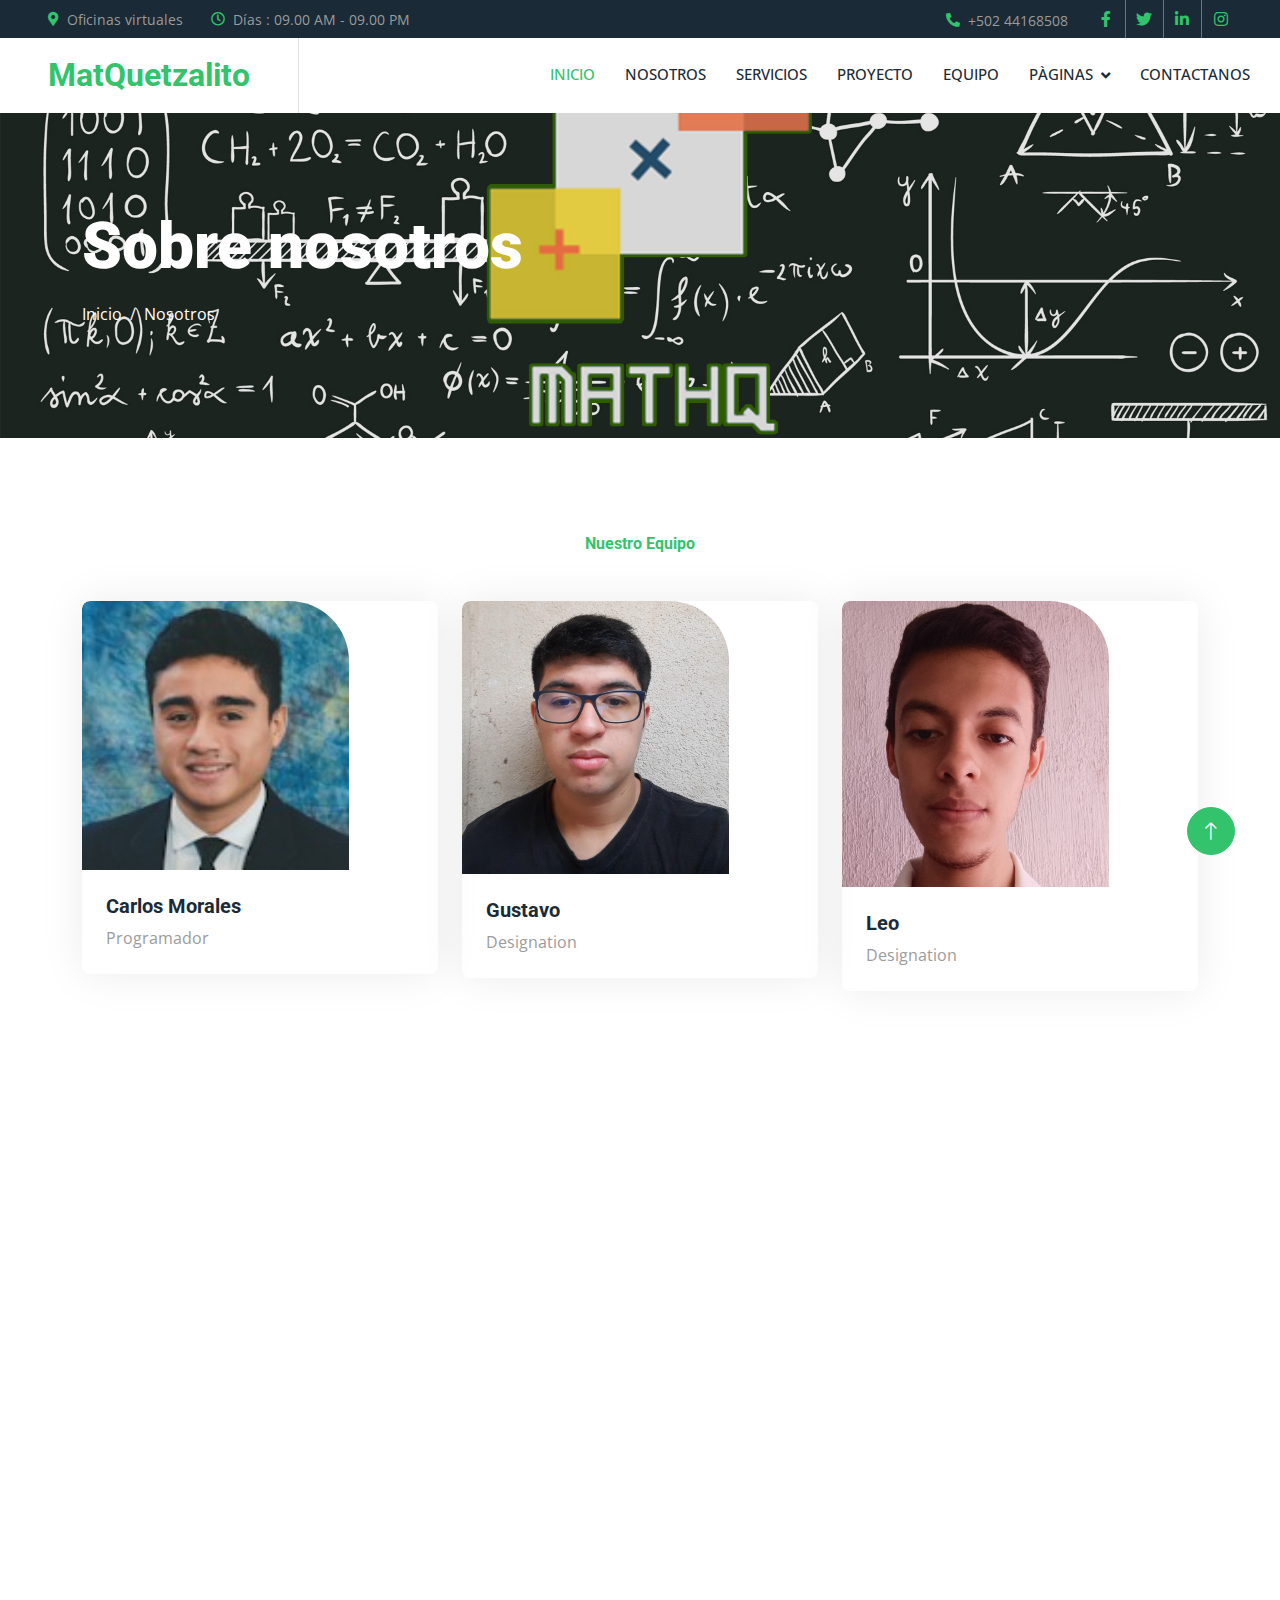
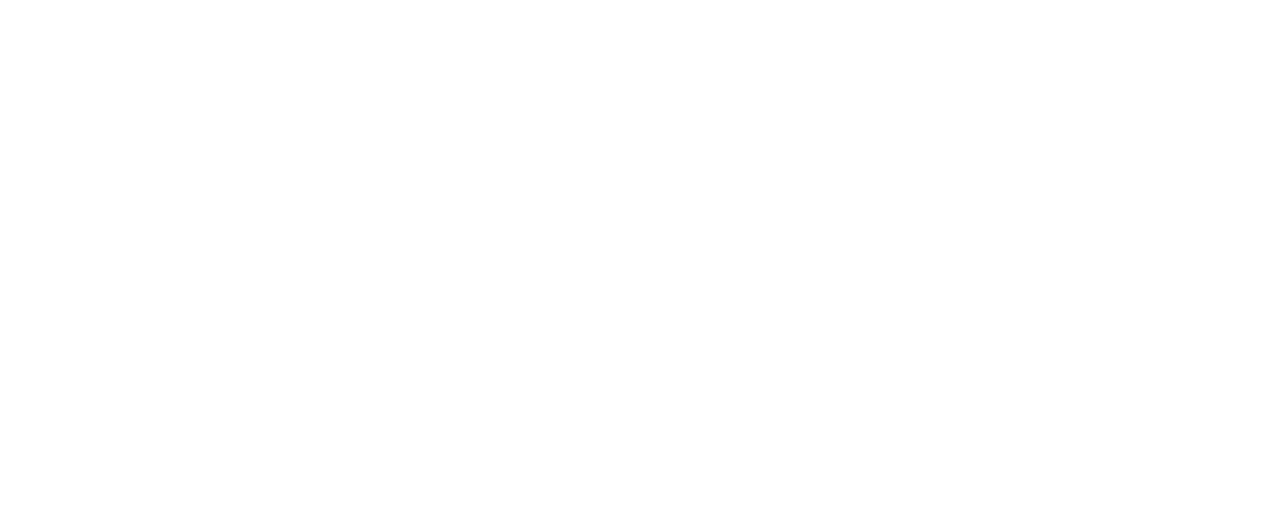
==== commit 1a2e7a13: "Update about.html" ====
--- a/about.html
+++ b/about.html
@@ -163,11 +163,89 @@
                          
                         </div>
                         <div class="p-4">
-                            <h5>Full Name</h5>
-                            <span>Designation</span>
-                        </div>
-                    </div>
-                </div>
+                            <h5>Leo</h5>
+                            <span>Designation</span>
+                        </div>
+                    </div>
+                </div>
+
+                     <div class="col-lg-4 col-md-6 wow fadeInUp" data-wow-delay="0.5s">
+                    <div class="team-item rounded overflow-hidden">
+                        <div class="d-flex">
+                            <img class="img-fluid w-75" src="img/Manolo.jpg" alt="">
+                         
+                        </div>
+                        <div class="p-4">
+                            <h5>Manolo</h5>
+                            <span>Designation</span>
+                        </div>
+                    </div>
+                </div>
+
+                <div class="col-lg-4 col-md-6 wow fadeInUp" data-wow-delay="0.5s">
+                    <div class="team-item rounded overflow-hidden">
+                        <div class="d-flex">
+                            <img class="img-fluid w-75" src="img/Marlon.jpeg" alt="">
+                         
+                        </div>
+                        <div class="p-4">
+                            <h5>Marlon</h5>
+                            <span>Designation</span>
+                        </div>
+                    </div>
+                </div>
+
+
+
+                     <div class="col-lg-4 col-md-6 wow fadeInUp" data-wow-delay="0.5s">
+                    <div class="team-item rounded overflow-hidden">
+                        <div class="d-flex">
+                            <img class="img-fluid w-75" src="img/Wesley.png" alt="">
+                         
+                        </div>
+                        <div class="p-4">
+                            <h5>Wesley</h5>
+                            <span>Designation</span>
+                        </div>
+                    </div>
+                </div>
+
+
+
+                     <div class="col-lg-4 col-md-6 wow fadeInUp" data-wow-delay="0.5s">
+                    <div class="team-item rounded overflow-hidden">
+                        <div class="d-flex">
+                            <img class="img-fluid w-75" src="img/yizus.png" alt="">
+                         
+                        </div>
+                        <div class="p-4">
+                            <h5>Lukas</h5>
+                            <span>Designation</span>
+                        </div>
+                    </div>
+                </div>
+
+
+
+                     <div class="col-lg-4 col-md-6 wow fadeInUp" data-wow-delay="0.5s">
+                    <div class="team-item rounded overflow-hidden">
+                        <div class="d-flex">
+                            <img class="img-fluid w-75" src=" https://www.mejorresultado.com/dominios/templates/MejorResultado/html/img/carlos.png" alt="">
+                         
+                        </div>
+                        <div class="p-4">
+                            <h5>Carlos Daniel</h5>
+                            <span>Designation</span>
+                        </div>
+                    </div>
+                </div>
+
+
+
+
+
+
+
             </div>
         </div>
     </div>
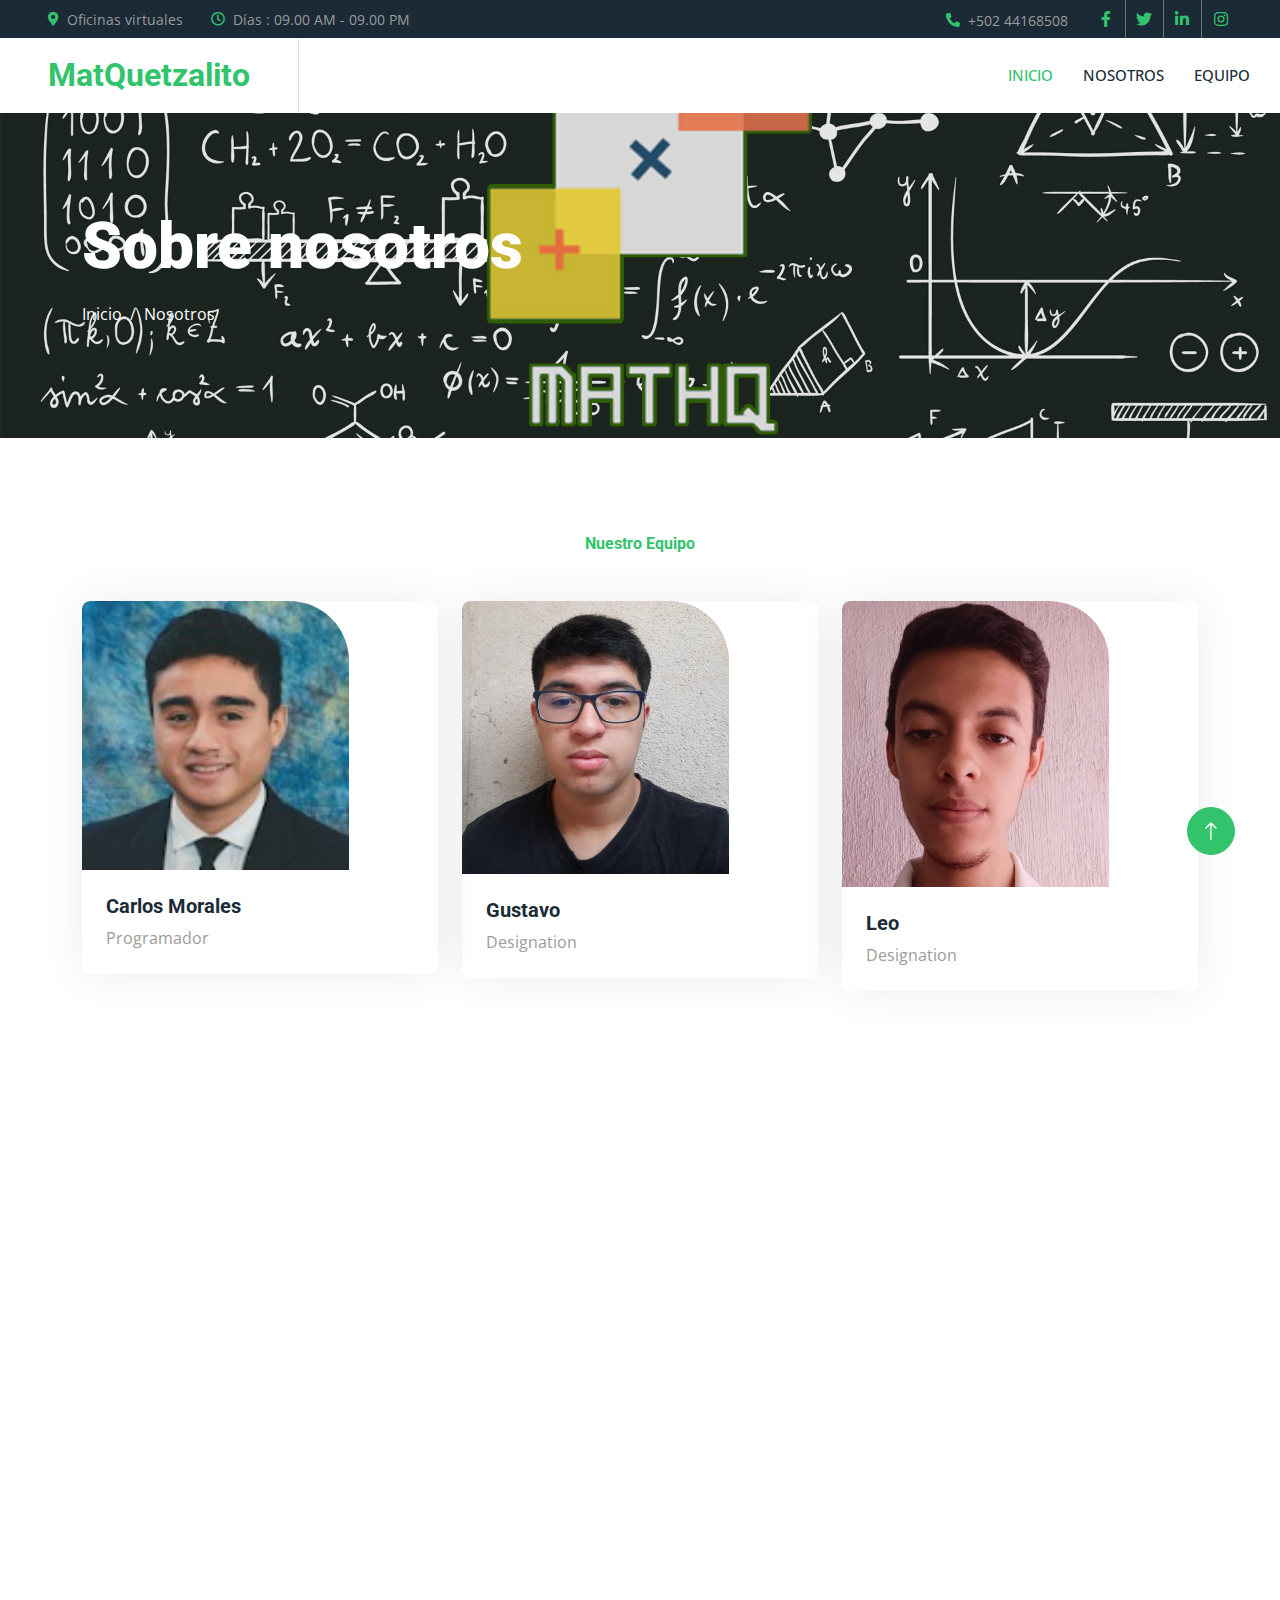
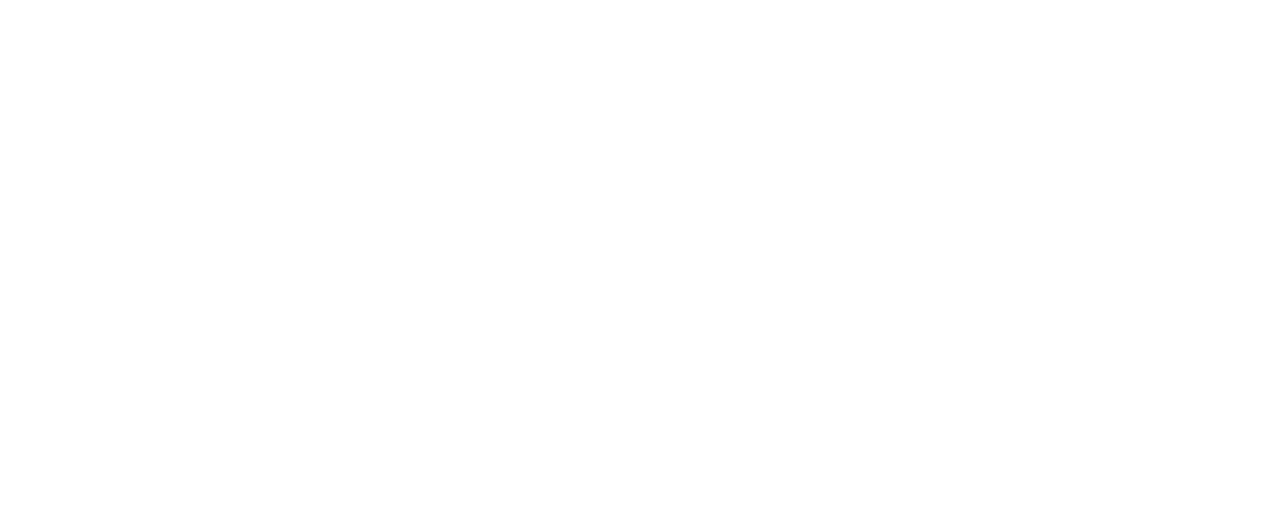
==== commit e040fd54: "Update about.html" ====
--- a/about.html
+++ b/about.html
@@ -3,7 +3,7 @@
 
 <head>
     <meta charset="utf-8">
-    <title>Nosotros</title>
+    <title>Math Quetzalito Guatemala</title>
     <meta content="width=device-width, initial-scale=1.0" name="viewport">
     <meta content="" name="keywords">
     <meta content="" name="description">
@@ -84,25 +84,24 @@
             <div class="navbar-nav ms-auto p-4 p-lg-0">
                 <a href="index.html" class="nav-item nav-link active">inicio</a>
                 <a href="about.html" class="nav-item nav-link">Nosotros</a>
-                <a href="service.html" class="nav-item nav-link">Servicios</a>
-                <a href="project.html" class="nav-item nav-link">proyecto</a>
+                <!--<a href="service.html" class="nav-item nav-link">Servicios</a>-->
+                <!--<a href="project.html" class="nav-item nav-link">proyecto</a>-->
                 <a href="team.html" class="nav-item nav-link">Equipo</a>
-                <div class="nav-item dropdown">
+                  <!--<div class="nav-item dropdown">
                     <a href="#" class="nav-link dropdown-toggle" data-bs-toggle="dropdown">Pàginas</a>
-                    <!--<div class="dropdown-menu bg-light m-0">
+                  <div class="dropdown-menu bg-light m-0">
                         <a href="feature.html" class="dropdown-item">Feature</a>
                         <a href="quote.html" class="dropdown-item">Free Quote</a>
                         <a href="testimonial.html" class="dropdown-item">Testimonial</a>
                         <a href="404.html" class="dropdown-item">404 Page</a>
-                    </div>-->
-                </div>
-                <a href="contact.html" class="nav-item nav-link">Contactanos</a>
+                    </div>
+                </div>-->
+                <!--<a href="contact.html" class="nav-item nav-link">Contactanos</a>-->
             </div>
             <!--<a href="" class="btn btn-primary rounded-0 py-4 px-lg-5 d-none d-lg-block">Get A Quote<i class="fa fa-arrow-right ms-3"></i></a>-->
         </div>
     </nav>
     <!-- Navbar End -->
-
 
     <!-- Page Header Start -->
     <div class="container-fluid page-header py-5 mb-5">
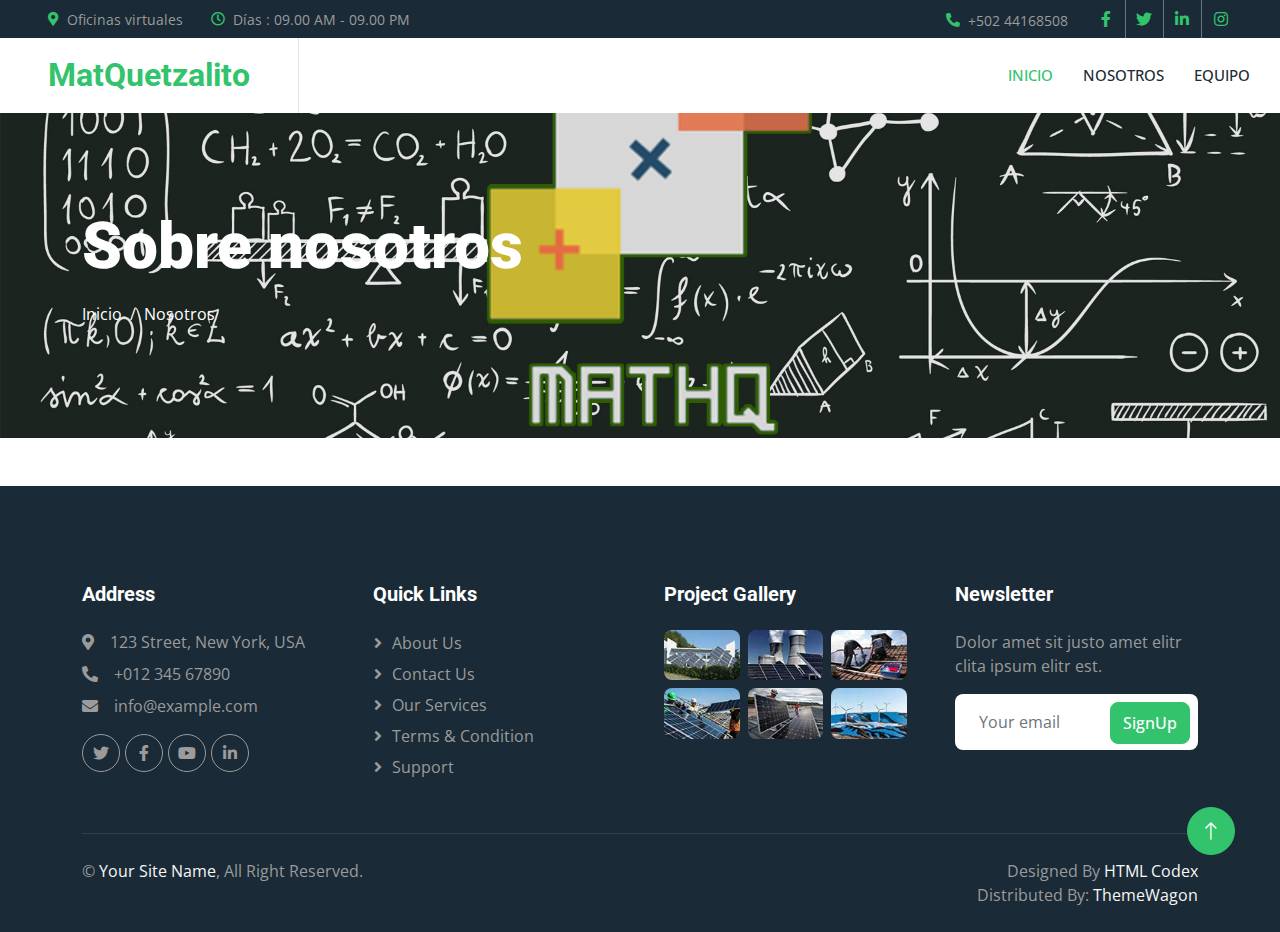
==== commit d08601d1: "Update about.html" ====
--- a/about.html
+++ b/about.html
@@ -62,8 +62,8 @@
                 </div>
                 <div class="h-100 d-inline-flex align-items-center mx-n2">
                     <a class="btn btn-square btn-link rounded-0 border-0 border-end border-secondary" href="https://www.facebook.com/profile.php?id=100080714736015" target="_blank"><i class="fab fa-facebook-f"></i></a>
-                    <a class="btn btn-square btn-link rounded-0 border-0 border-end border-secondary" href=""><i class="fab fa-twitter"></i></a>
-                    <a class="btn btn-square btn-link rounded-0 border-0 border-end border-secondary" href=""><i class="fab fa-linkedin-in"></i></a>
+                    <a class="btn btn-square btn-link rounded-0 border-0 border-end border-secondary" href="https://twitter.com/MQuetzalito" target="_blank"><i class="fab fa-twitter"></i></a>
+                    <a class="btn btn-square btn-link rounded-0 border-0 border-end border-secondary" href="https://www.linkedin.com/in/math-quetzalito-77b86423a/" target="_blank"><i class="fab fa-linkedin-in"></i></a>
                     <a class="btn btn-square btn-link rounded-0" href="https://www.instagram.com/math_quetzalito/" target="_blank"><i class="fab fa-instagram"></i></a>
                 </div>
             </div>
@@ -123,132 +123,7 @@
 
   
 
-    <!-- Team Start -->
-    <div class="container-xxl py-5">
-        <div class="container">
-            <div class="text-center mx-auto mb-5 wow fadeInUp" data-wow-delay="0.1s" style="max-width: 600px;">
-                <h6 class="text-primary">Nuestro Equipo</h6>
-                
-            </div>
-            <div class="row g-4">
-                <div class="col-lg-4 col-md-6 wow fadeInUp" data-wow-delay="0.1s">
-                    <div class="team-item rounded overflow-hidden">
-                        <div class="d-flex">
-                            <img class="img-fluid w-75" src="img/Carlos.jpg" alt="">
-                           
-                        </div>
-                        <div class="p-4">
-                            <h5>Carlos Morales</h5>
-                            <span>Programador</span>
-                        </div>
-                    </div>
-                </div>
-                <div class="col-lg-4 col-md-6 wow fadeInUp" data-wow-delay="0.3s">
-                    <div class="team-item rounded overflow-hidden">
-                        <div class="d-flex">
-                            <img class="img-fluid w-75" src="img/Gustavo.jpg" alt="">
-                           
-                        </div>
-                        <div class="p-4">
-                            <h5>Gustavo</h5>
-                            <span>Designation</span>
-                        </div>
-                    </div>
-                </div>
-                <div class="col-lg-4 col-md-6 wow fadeInUp" data-wow-delay="0.5s">
-                    <div class="team-item rounded overflow-hidden">
-                        <div class="d-flex">
-                            <img class="img-fluid w-75" src="img/Leo.jpeg" alt="">
-                         
-                        </div>
-                        <div class="p-4">
-                            <h5>Leo</h5>
-                            <span>Designation</span>
-                        </div>
-                    </div>
-                </div>
-
-                     <div class="col-lg-4 col-md-6 wow fadeInUp" data-wow-delay="0.5s">
-                    <div class="team-item rounded overflow-hidden">
-                        <div class="d-flex">
-                            <img class="img-fluid w-75" src="img/Manolo.jpg" alt="">
-                         
-                        </div>
-                        <div class="p-4">
-                            <h5>Manolo</h5>
-                            <span>Designation</span>
-                        </div>
-                    </div>
-                </div>
-
-                <div class="col-lg-4 col-md-6 wow fadeInUp" data-wow-delay="0.5s">
-                    <div class="team-item rounded overflow-hidden">
-                        <div class="d-flex">
-                            <img class="img-fluid w-75" src="img/Marlon.jpeg" alt="">
-                         
-                        </div>
-                        <div class="p-4">
-                            <h5>Marlon</h5>
-                            <span>Designation</span>
-                        </div>
-                    </div>
-                </div>
-
-
-
-                     <div class="col-lg-4 col-md-6 wow fadeInUp" data-wow-delay="0.5s">
-                    <div class="team-item rounded overflow-hidden">
-                        <div class="d-flex">
-                            <img class="img-fluid w-75" src="img/Wesley.png" alt="">
-                         
-                        </div>
-                        <div class="p-4">
-                            <h5>Wesley</h5>
-                            <span>Designation</span>
-                        </div>
-                    </div>
-                </div>
-
-
-
-                     <div class="col-lg-4 col-md-6 wow fadeInUp" data-wow-delay="0.5s">
-                    <div class="team-item rounded overflow-hidden">
-                        <div class="d-flex">
-                            <img class="img-fluid w-75" src="img/yizus.png" alt="">
-                         
-                        </div>
-                        <div class="p-4">
-                            <h5>Lukas</h5>
-                            <span>Designation</span>
-                        </div>
-                    </div>
-                </div>
-
-
-
-                     <div class="col-lg-4 col-md-6 wow fadeInUp" data-wow-delay="0.5s">
-                    <div class="team-item rounded overflow-hidden">
-                        <div class="d-flex">
-                            <img class="img-fluid w-75" src=" https://www.mejorresultado.com/dominios/templates/MejorResultado/html/img/carlos.png" alt="">
-                         
-                        </div>
-                        <div class="p-4">
-                            <h5>Carlos Daniel</h5>
-                            <span>Designation</span>
-                        </div>
-                    </div>
-                </div>
-
-
-
-
-
-
-
-            </div>
-        </div>
-    </div>
-    <!-- Team End -->
+   
         
 
     <!-- Footer Start -->
